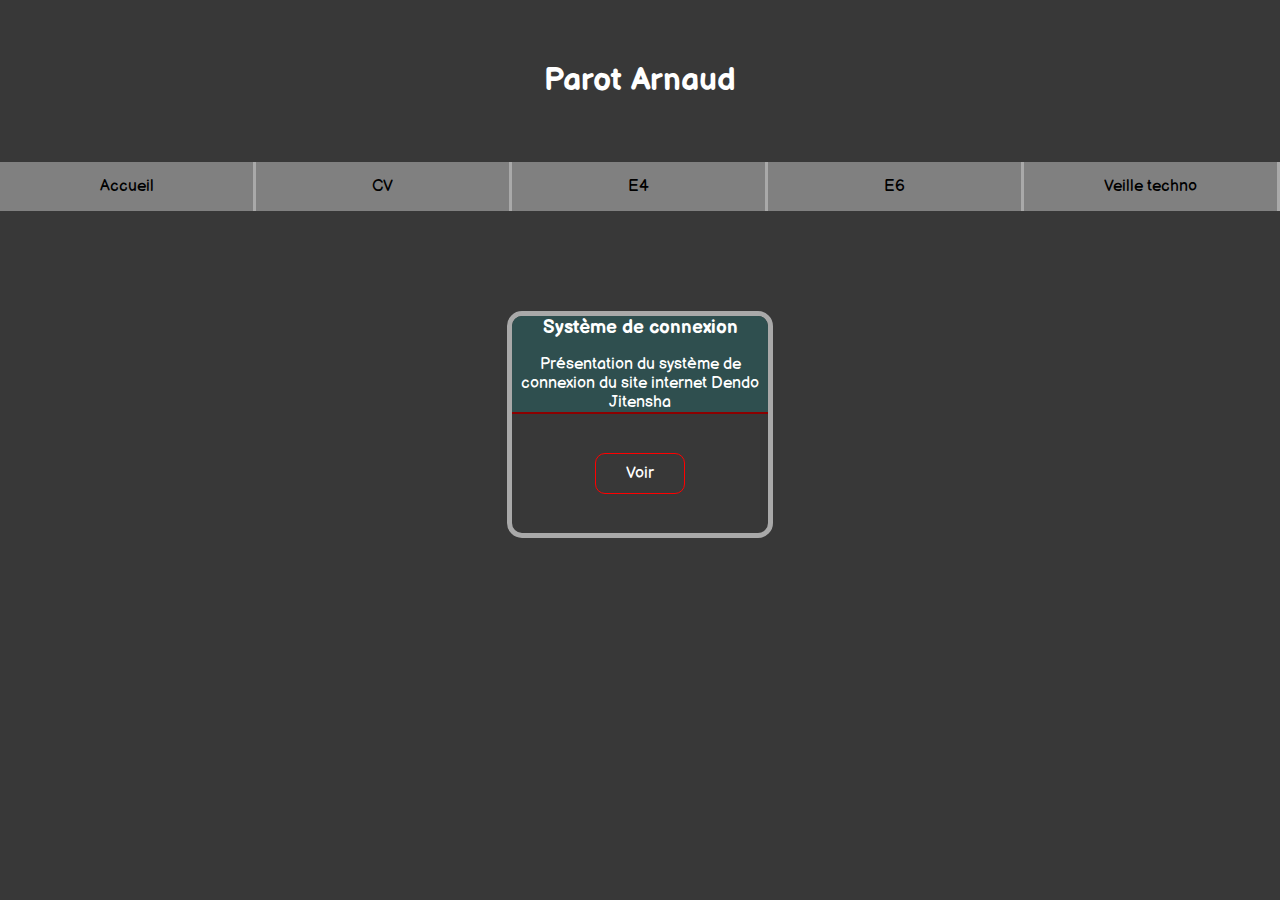
==== E4.html @ f0e66424 "Add files via upload" ====
<!DOCTYPE html>
<html lang="fr">

<head>
    <meta charset="UTF-8">
    <meta name="viewport" content="width=device-width, initial-scale=1.0">
    <link href="CSS/index.css" rel="stylesheet">
    <link href="https://fonts.googleapis.com/css2?family=Balsamiq+Sans&display=swap" rel="stylesheet"> 
    <title>E4</title>
</head>

<body>
    <header>
        <div class="head_content">
            <div class="title">
                <h1>Parot Arnaud</h1>
            </div>
            <div class="navbar">
                <div class="navbar_content">
                    <a href="index.html">Accueil</a>
                </div>
                <div class="navbar_content">
                    <a href="CV/index.html">CV</a>
                </div>
                <div class="navbar_content">
                    <a href="#">E4</a>
                </div>
                <div class="navbar_content">
                    <a href="E6.html">E6</a>
                </div>
                <div class="navbar_content">
                    <a href="VeilleTechno.html">Veille techno</a>
                </div>
            </div>
        </div>
    </header>
    <div class="container">
        <div class="card">
            <div class="cardText">
                <h3>Système de connexion</h3>
                <p>Présentation du système de connexion du site internet Dendo Jitensha</p>
            </div>
            <div class="cardButton">
                <a href="Files/Epreuve_E4_-_FicheDescriptionSituation-1-converti.pdf" target="blank">Voir</a>
            </div>
        </div>
    </div>
</body>

</html>
---- CSS/index.css ----
body{
    margin: 0;
    font-family: 'Balsamiq Sans', cursive;
    color: white;
    background-color: #383838;
}

h3{
    margin: 0;
}

p{
    margin-bottom: 0;
    border-bottom: solid 2px darkred;
}

.head_content{
    display: flex;
    flex-wrap: wrap;
}

.title{
    width: 100%;
    text-align: center;
    padding: 40px;
}

.navbar{
    width: 100%;
    display: flex;
}

.navbar_content{
    width: 20%;
    background: gray;
    text-align: center;
    border-right: solid 3px darkgray;
    overflow: hidden;
}

.navbar_content a{
    text-decoration: none;
    color: black;
    display: block;
    width: 100%;
    padding: 15px 15px 15px 0;
}

.navbar_content a:hover{
    background: darkred;
}

.container{
    display: flex;
    flex-wrap: wrap;
}

.card{
    margin: auto;
    margin-top: 100px;
    width: 20%;
    border: solid 5px darkgray;
    border-radius: 15px;
    overflow: hidden;
}

.cardText{
    background-color: darkslategrey;
    width: 100%;
    text-align: center;
}

.cardButton{
    padding: 50px;
    text-align: center;
}

.cardButton a{
    padding: 10px 30px;
    border: solid 1px red;
    border-radius: 10px;
    text-decoration: none;
    color: white;
}
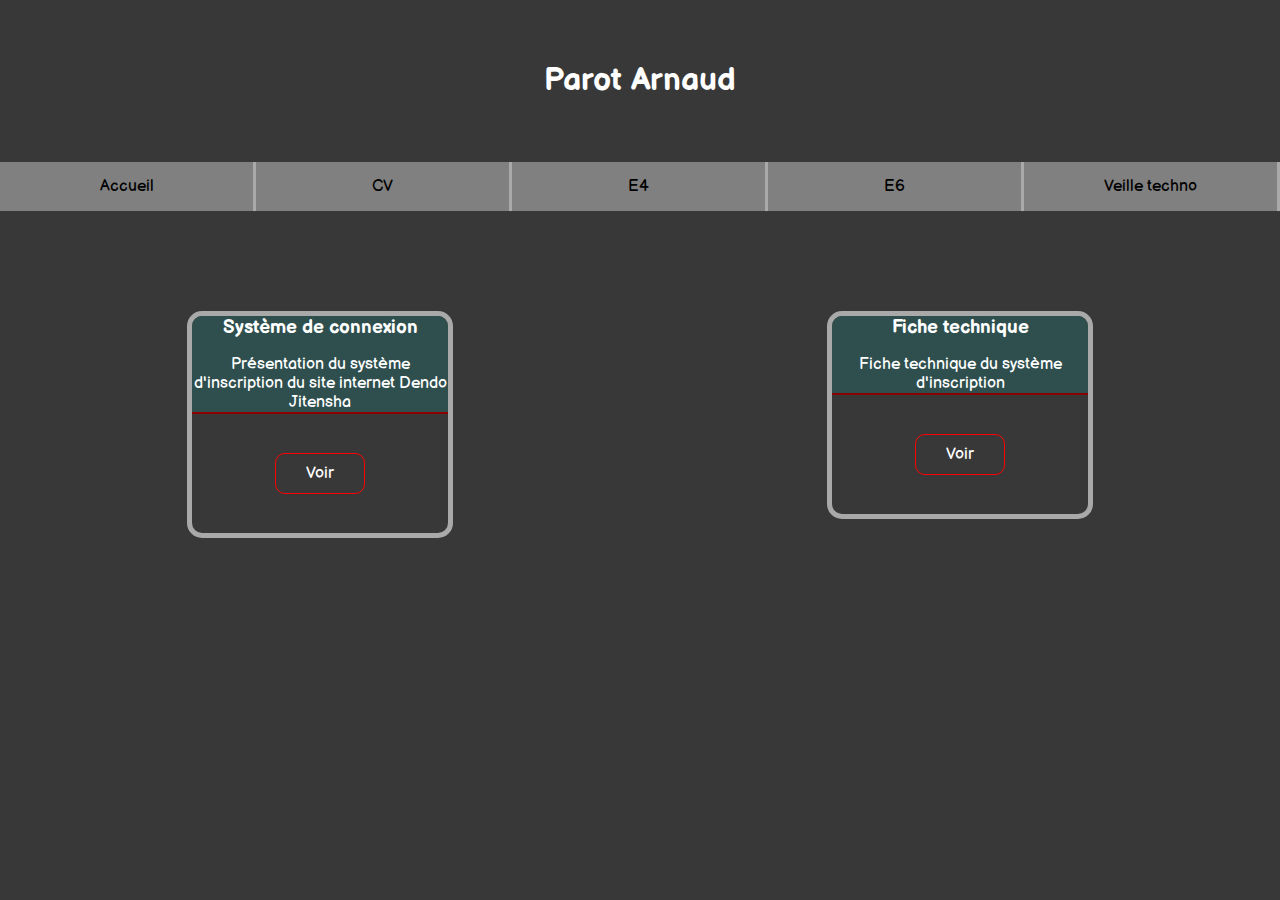
==== commit a47ffd34: "Update E4.html" ====
--- a/E4.html
+++ b/E4.html
@@ -38,13 +38,22 @@
         <div class="card">
             <div class="cardText">
                 <h3>Système de connexion</h3>
-                <p>Présentation du système de connexion du site internet Dendo Jitensha</p>
+                <p>Présentation du système d'inscription du site internet Dendo Jitensha</p>
             </div>
             <div class="cardButton">
                 <a href="Files/Epreuve_E4_-_FicheDescriptionSituation-1-converti.pdf" target="blank">Voir</a>
             </div>
         </div>
+        <div class="card">
+            <div class="cardText">
+                <h3>Fiche technique</h3>
+                <p>Fiche technique du système d'inscription</p>
+            </div>
+            <div class="cardButton">
+                <a href="Files/Fiche_technique_inscription.pdf" target="blank">Voir</a>
+            </div>
+        </div>
     </div>
 </body>
 
-</html>+</html>
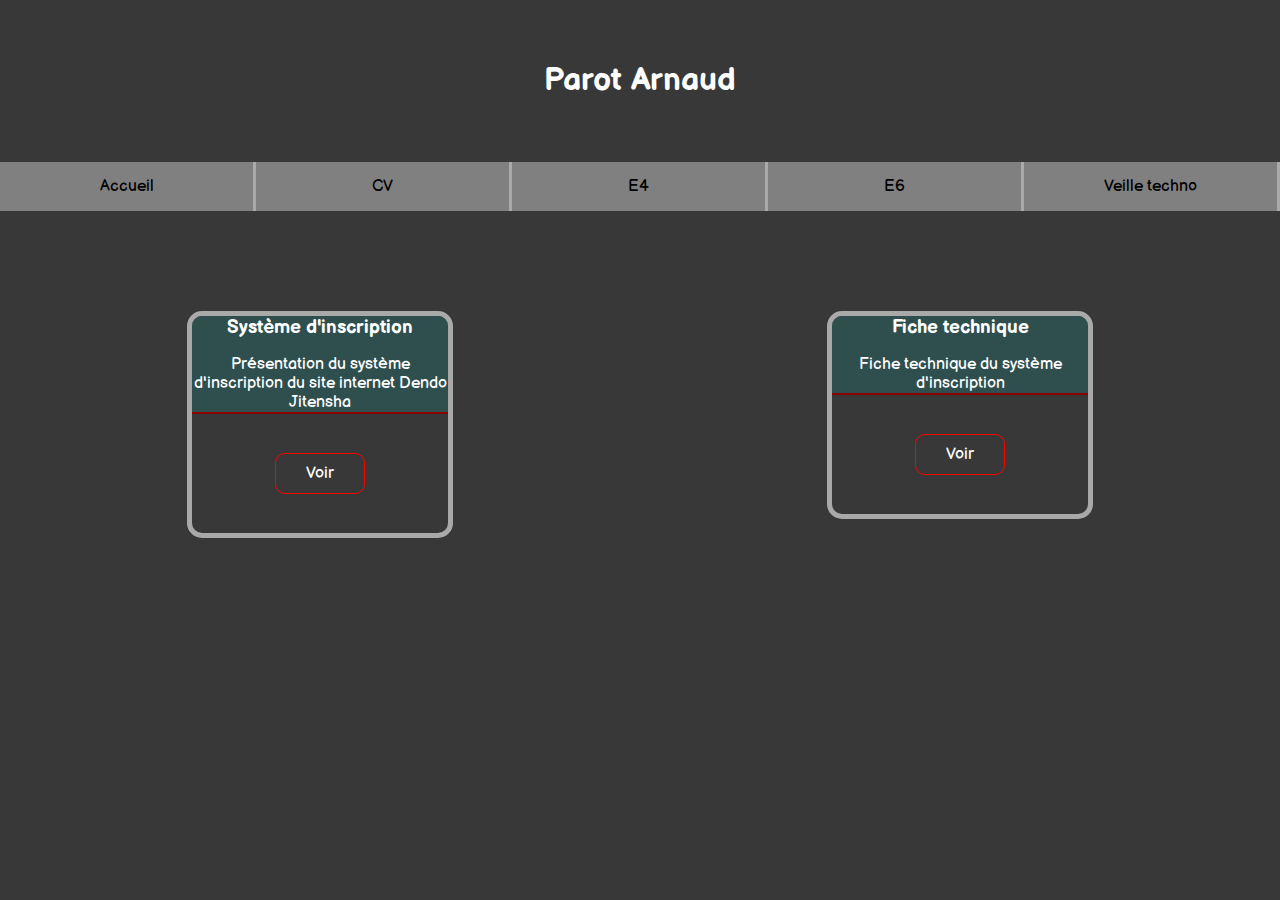
==== commit 29ec65e8: "Update E4.html" ====
--- a/E4.html
+++ b/E4.html
@@ -37,7 +37,7 @@
     <div class="container">
         <div class="card">
             <div class="cardText">
-                <h3>Système de connexion</h3>
+                <h3>Système d'inscription</h3>
                 <p>Présentation du système d'inscription du site internet Dendo Jitensha</p>
             </div>
             <div class="cardButton">
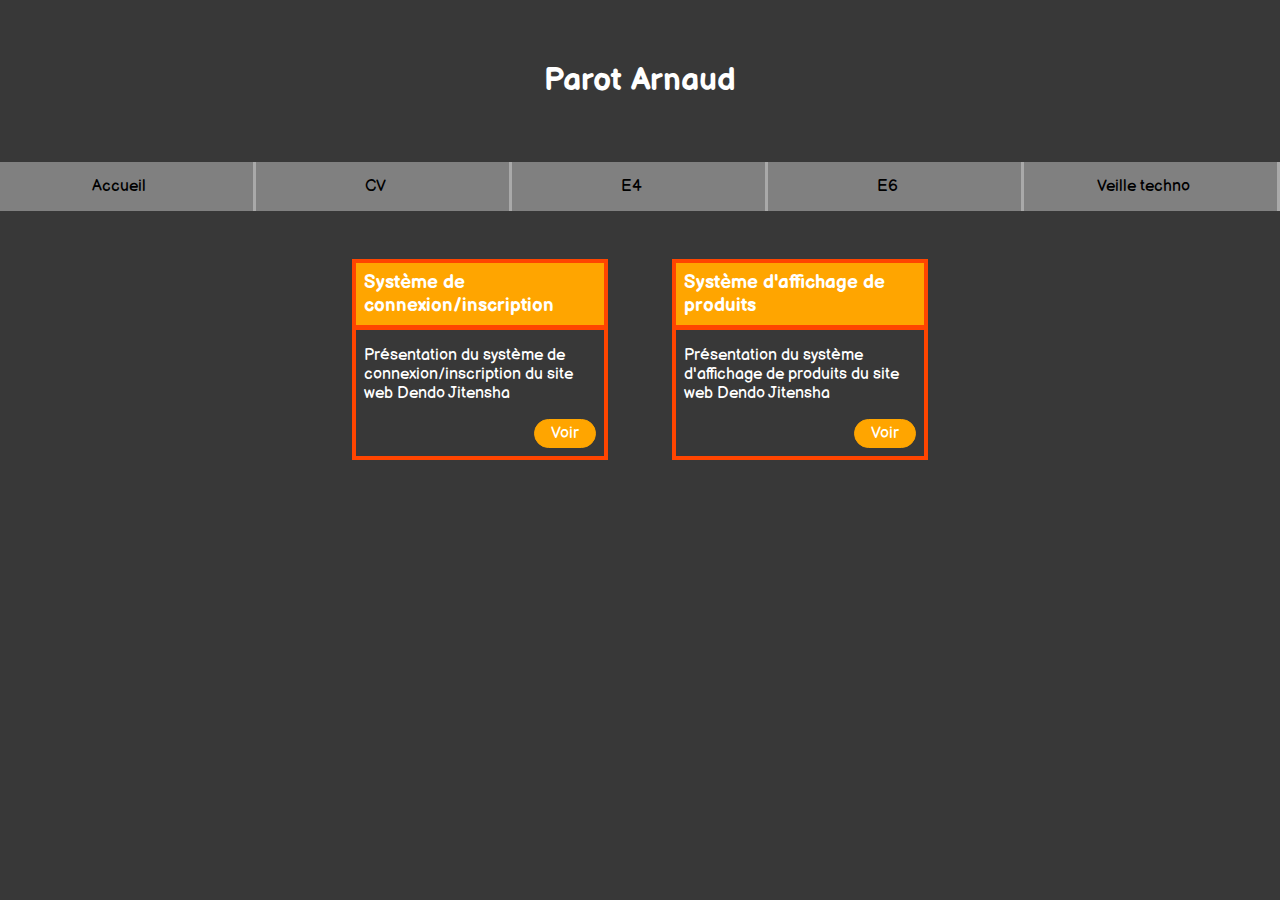
==== commit 32ab4b94: "Add files via upload" ====
--- a/E4.html
+++ b/E4.html
@@ -36,24 +36,24 @@
     </header>
     <div class="container">
         <div class="card">
-            <div class="cardText">
-                <h3>Système d'inscription</h3>
-                <p>Présentation du système d'inscription du site internet Dendo Jitensha</p>
+            <div class="cardHeader">
+                <h3>Système de connexion/inscription</h3>
             </div>
-            <div class="cardButton">
-                <a href="Files/Epreuve_E4_-_FicheDescriptionSituation-1-converti.pdf" target="blank">Voir</a>
+            <div class="cardBody">
+                <p>Présentation du système de connexion/inscription du site web Dendo Jitensha</p>
+                <a class="boutton" href="Files/E4_-_Connexion_Inscription.pdf" target="blank">Voir</a>
             </div>
         </div>
         <div class="card">
-            <div class="cardText">
-                <h3>Fiche technique</h3>
-                <p>Fiche technique du système d'inscription</p>
+            <div class="cardHeader">
+                <h3>Système d'affichage de produits</h3>
             </div>
-            <div class="cardButton">
-                <a href="Files/Fiche_technique_inscription.pdf" target="blank">Voir</a>
+            <div class="cardBody">
+                <p>Présentation du système d'affichage de produits du site web Dendo Jitensha</p>
+                <a class="boutton" href="Files/E4_-_Affichage_produits.pdf" target="blank">Voir</a>
             </div>
         </div>
     </div>
 </body>
 
-</html>
+</html>--- a/CSS/index.css
+++ b/CSS/index.css
@@ -1,3 +1,7 @@
+*{
+    box-sizing: border-box;
+}
+
 body{
     margin: 0;
     font-family: 'Balsamiq Sans', cursive;
@@ -7,11 +11,6 @@
 
 h3{
     margin: 0;
-}
-
-p{
-    margin-bottom: 0;
-    border-bottom: solid 2px darkred;
 }
 
 .head_content{
@@ -47,38 +46,53 @@
 }
 
 .navbar_content a:hover{
-    background: darkred;
+    background: orange;
 }
 
 .container{
+    margin-top: 3rem;
     display: flex;
     flex-wrap: wrap;
+    justify-content: center;
 }
 
 .card{
-    margin: auto;
-    margin-top: 100px;
     width: 20%;
-    border: solid 5px darkgray;
-    border-radius: 15px;
-    overflow: hidden;
+    height: 100%;
+    border: 4px solid orangered;
+    margin: 0 2rem;
 }
 
-.cardText{
-    background-color: darkslategrey;
-    width: 100%;
-    text-align: center;
+@media(max-width: 480px){
+    .card{
+        width: 100%;
+    }
 }
 
-.cardButton{
-    padding: 50px;
-    text-align: center;
+.cardHeader{
+    display: flex;
+    background-color: orange;
+    border-bottom: 5px solid orangered;
+    padding: 0.5rem;
+    height: 50%;
 }
 
-.cardButton a{
-    padding: 10px 30px;
-    border: solid 1px red;
-    border-radius: 10px;
+.cardHeader > h3{
+    margin: auto;
+}
+
+.cardBody{
+    height: 50%;
+    padding: 0 0.5rem;
+}
+
+.boutton{
+    padding: 0.25rem 1rem;
     text-decoration: none;
     color: white;
+    float: right;
+    border: 1px solid orange;
+    border-radius: 15px;
+    background-color: orange;
+    margin-bottom: 0.5rem;
 }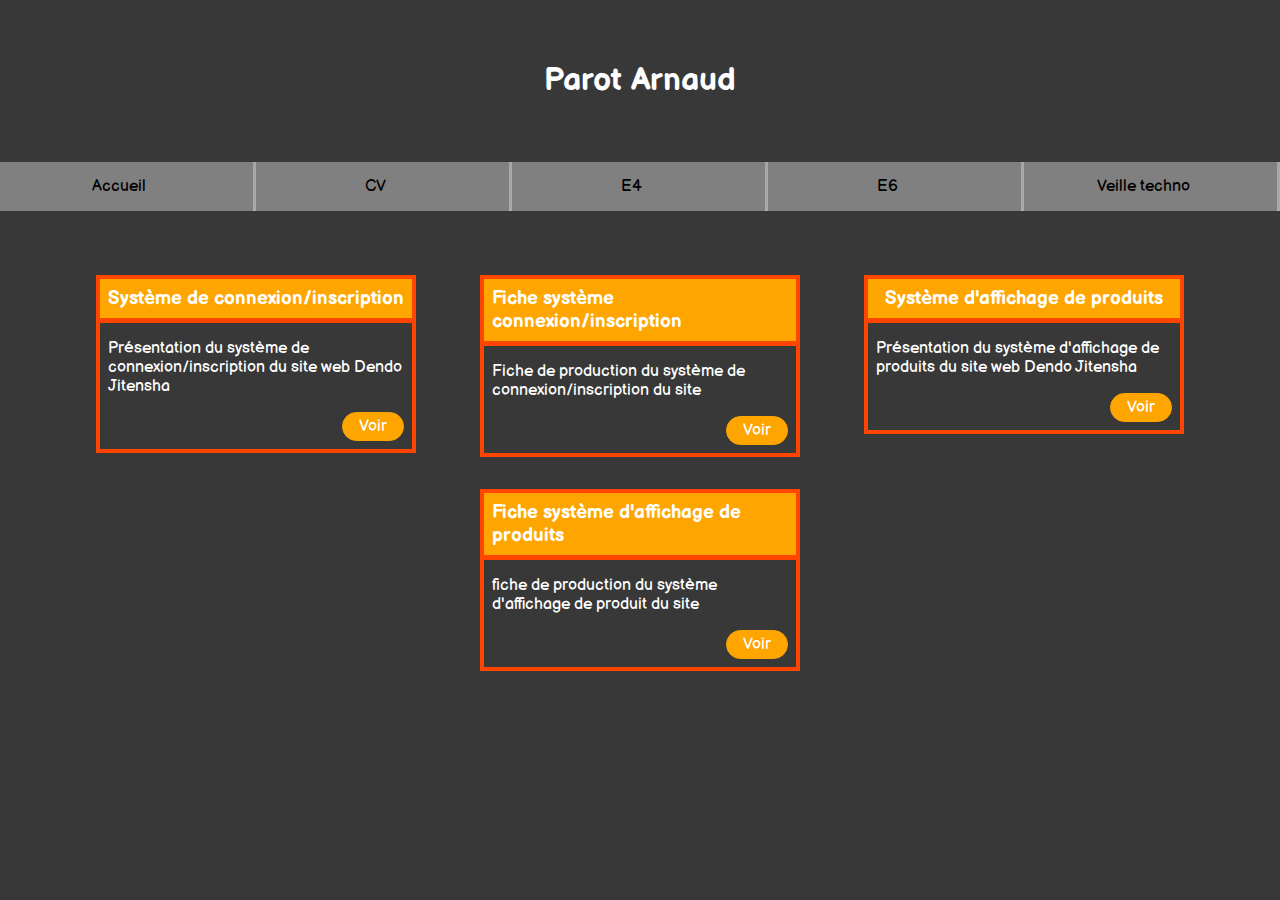
==== commit b992a743: "Add files via upload" ====
--- a/E4.html
+++ b/E4.html
@@ -46,6 +46,15 @@
         </div>
         <div class="card">
             <div class="cardHeader">
+                <h3>Fiche système connexion/inscription</h3>
+            </div>
+            <div class="cardBody">
+                <p>Fiche de production du système de connexion/inscription du site</p>
+                <a class="boutton" href="Files/Fiche_Prduction_Connexion_Inscription.pdf" target="blank">Voir</a>
+            </div>
+        </div>
+        <div class="card">
+            <div class="cardHeader">
                 <h3>Système d'affichage de produits</h3>
             </div>
             <div class="cardBody">
@@ -53,6 +62,15 @@
                 <a class="boutton" href="Files/E4_-_Affichage_produits.pdf" target="blank">Voir</a>
             </div>
         </div>
+        <div class="card">
+            <div class="cardHeader">
+                <h3>Fiche système d'affichage de produits</h3>
+            </div>
+            <div class="cardBody">
+                <p>fiche de production du système d'affichage de produit du site</p>
+                <a class="boutton" href="Files/Fiche_Prduction_Affichage_Produit.pdf" target="blank">Voir</a>
+            </div>
+        </div>
     </div>
 </body>
 
--- a/CSS/index.css
+++ b/CSS/index.css
@@ -57,15 +57,15 @@
 }
 
 .card{
-    width: 20%;
+    flex: 0 1 25%;
     height: 100%;
     border: 4px solid orangered;
-    margin: 0 2rem;
+    margin: 1rem 2rem;
 }
 
 @media(max-width: 480px){
     .card{
-        width: 100%;
+        flex: 100%;
     }
 }
 
